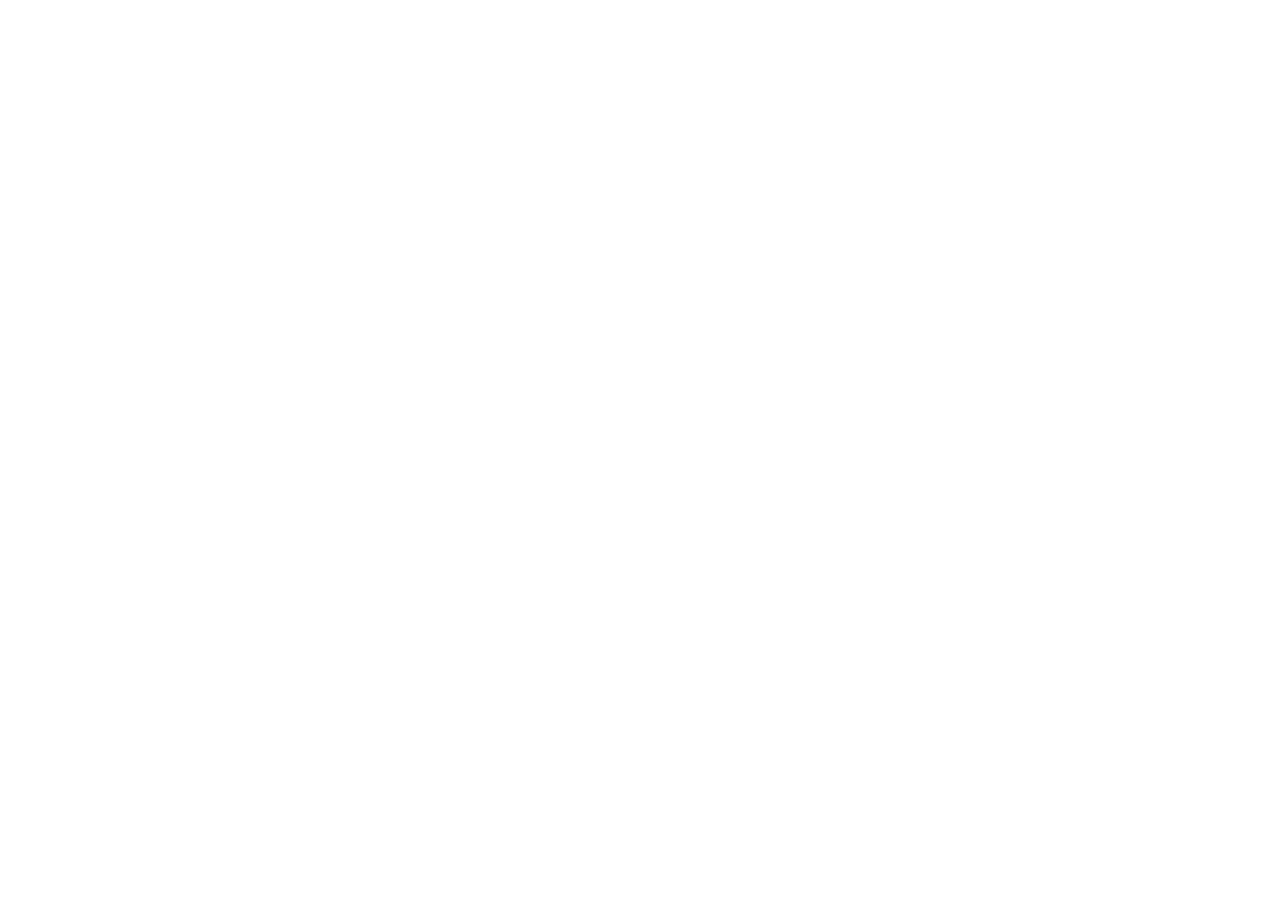
==== FaultyCalculator/index.html @ ebc7146e "files added" ====
<!DOCTYPE html>
<html lang="en">
<head>
    <meta charset="UTF-8">
    <meta name="viewport" content="width=device-width, initial-scale=1.0">
    <title>Document</title>
</head>
<body>
    <script src="script.js"></script>
</body>
</html>
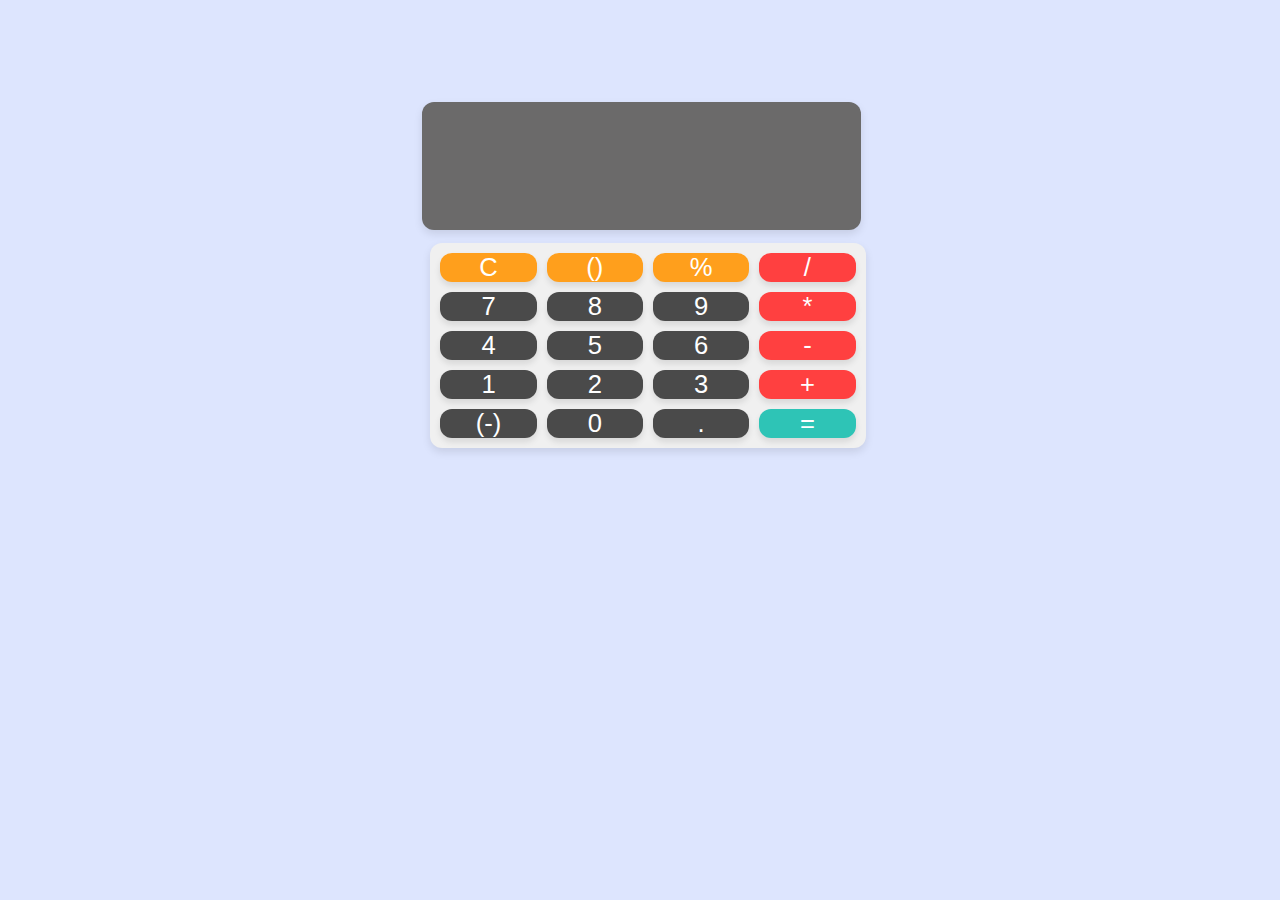
==== commit 4c4caf93: "Add html layout and css styling to calculator" ====
--- a/FaultyCalculator/index.html
+++ b/FaultyCalculator/index.html
@@ -3,9 +3,38 @@
 <head>
     <meta charset="UTF-8">
     <meta name="viewport" content="width=device-width, initial-scale=1.0">
-    <title>Document</title>
+    <title>Calculator</title>
+    <link rel="stylesheet" href="style.css">
 </head>
 <body>
-    <script src="script.js"></script>
+    <header>
+        <div class="box">
+            <input class="place" type="text">
+        </div>
+    </header>
+    <div class="section">
+        <div class="grid">
+            <button class="keys function">C</button>
+            <button class="keys function">()</button>
+            <button class="keys function">%</button>
+            <button class="keys operator">/</button>
+            <button class="keys">7</button>
+            <button class="keys">8</button>
+            <button class="keys">9</button>
+            <button class="keys operator">*</button>
+            <button class="keys">4</button>
+            <button class="keys">5</button>
+            <button class="keys">6</button>
+            <button class="keys operator">-</button>
+            <button class="keys">1</button>
+            <button class="keys">2</button>
+            <button class="keys">3</button>
+            <button class="keys operator">+</button>
+            <button class="keys">(-)</button>
+            <button class="keys">0</button>
+            <button class="keys">.</button>
+            <button class="keys equals">=</button>
+        </div>
+    </div>
 </body>
-</html>+</html>
--- a/FaultyCalculator/style.css
+++ b/FaultyCalculator/style.css
@@ -0,0 +1,115 @@
+body {
+    background-color: rgba(191, 205, 253, 0.527);
+    font-family: Arial, sans-serif;
+}
+
+.box {
+    margin: 8vw auto;
+    width: 34vw;
+}
+
+.place {
+    width: 95%;
+    height: 10vw;
+    cursor: text;
+    background-color: rgb(107, 106, 106);
+    border: none;
+    border-radius: 12px;
+    color: white;
+    font-size: 2vw;
+    padding: 0 1vw;
+    text-align: right;
+    box-shadow: 0 4px 8px rgba(0, 0, 0, 0.1);
+}
+
+.section {
+    max-width: 34vw;
+    margin: -7vw auto 0;
+    margin-left: 33vw;
+}
+
+.grid {
+    display: grid;
+    grid-template-columns: repeat(4, 1fr);
+    grid-template-rows: repeat(5, 1fr);
+    gap: 10px;
+    padding: 10px;
+    box-shadow: 0 4px 8px rgba(0, 0, 0, 0.1);
+    background-color: #f0f0f0;
+    border-radius: 12px;
+}
+
+.keys {
+    background-color: #4a4a4a;
+    border-radius: 12px;
+    border: none;
+    width: 100%;
+    height: 100%;
+    padding: 0;
+    text-align: center;
+    font-size: 2vw;
+    cursor: pointer;
+    color: white;
+    display: flex;
+    justify-content: center;
+    align-items: center;
+    box-shadow: 0 4px 6px rgba(0, 0, 0, 0.1);
+    transition: background-color 0.3s, transform 0.1s;
+}
+
+.keys:hover {
+    background-color: #6a6a6a;
+}
+
+.keys:active {
+    box-shadow: inset 0 4px 6px rgba(0, 0, 0, 0.2);
+    transform: scale(0.95);
+}
+
+.keys.function {
+    background-color: #ff9f1c;
+}
+
+.keys.operator {
+    background-color: #ff4040;
+}
+
+.keys.equals {
+    background-color: #2ec4b6;
+}
+
+.keys.equals:hover {
+    background-color: #25a8a0;
+}
+
+@media (max-width: 768px) {
+    .place {
+        height: 12vw;
+        font-size: 3vw;
+    }
+
+    .grid {
+        gap: 8px;
+        padding: 8px;
+    }
+
+    .keys {
+        font-size: 3vw;
+    }
+}
+
+@media (max-width: 480px) {
+    .place {
+        height: 15vw;
+        font-size: 4vw;
+    }
+
+    .grid {
+        gap: 5px;
+        padding: 5px;
+    }
+
+    .keys {
+        font-size: 4vw;
+    }
+}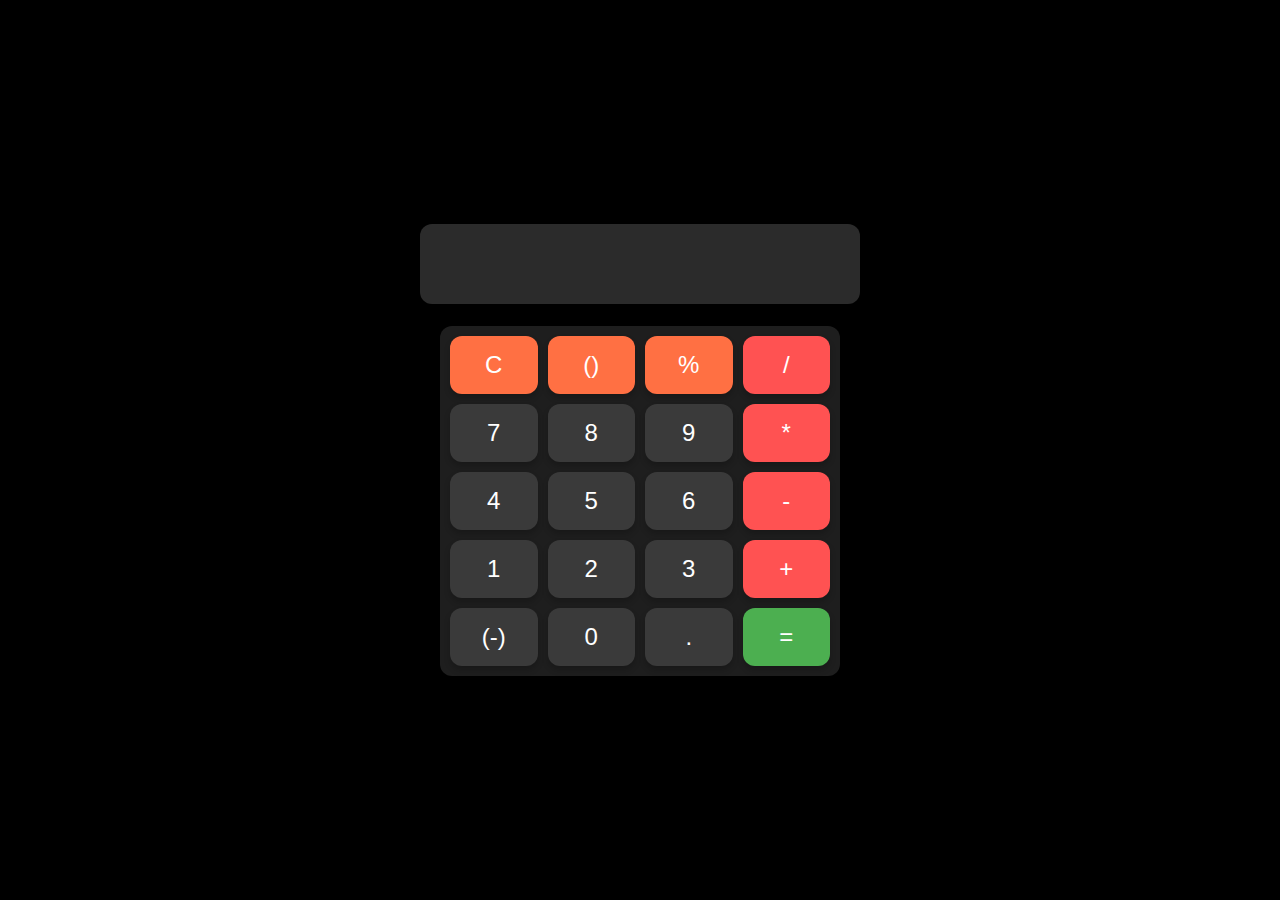
==== commit c02ddbfb: "Stylesheet Updated" ====
--- a/FaultyCalculator/index.html
+++ b/FaultyCalculator/index.html
@@ -7,11 +7,11 @@
     <link rel="stylesheet" href="style.css">
 </head>
 <body>
-    <header>
+   
         <div class="box">
             <input class="place" type="text">
-        </div>
-    </header>
+        
+    
     <div class="section">
         <div class="grid">
             <button class="keys function">C</button>
@@ -36,5 +36,6 @@
             <button class="keys equals">=</button>
         </div>
     </div>
+</div>
 </body>
 </html>
--- a/FaultyCalculator/style.css
+++ b/FaultyCalculator/style.css
@@ -1,115 +1,108 @@
 body {
-    background-color: rgba(191, 205, 253, 0.527);
+    background-color: #000000;
     font-family: Arial, sans-serif;
+    display: flex;
+    justify-content: center;
+    align-items: center;
+    height: 100vh;
+    margin: 0;
 }
 
 .box {
-    margin: 8vw auto;
-    width: 34vw;
+    display: flex;
+    flex-direction: column;
+    gap: 22px;
+    justify-content: center;
+    align-items: center;
+    width: 90%;
+    max-width: 400px;
+    margin: auto;
 }
 
 .place {
-    width: 95%;
-    height: 10vw;
+    width: 100%;
+    min-height: 60px;
     cursor: text;
-    background-color: rgb(107, 106, 106);
+    background-color: #2b2b2b;
     border: none;
     border-radius: 12px;
     color: white;
-    font-size: 2vw;
-    padding: 0 1vw;
+    font-size: 2rem;
+    padding: 10px 20px;
     text-align: right;
-    box-shadow: 0 4px 8px rgba(0, 0, 0, 0.1);
+   
 }
 
 .section {
-    max-width: 34vw;
-    margin: -7vw auto 0;
-    margin-left: 33vw;
+    width: 100%;
 }
 
 .grid {
     display: grid;
     grid-template-columns: repeat(4, 1fr);
-    grid-template-rows: repeat(5, 1fr);
-    gap: 10px;
+    grid-gap: 10px;
     padding: 10px;
-    box-shadow: 0 4px 8px rgba(0, 0, 0, 0.1);
-    background-color: #f0f0f0;
+    background-color: #1e1e1e;
     border-radius: 12px;
+    box-shadow: 0 4px 8px rgba(0, 0, 0, 0.5);
 }
 
 .keys {
-    background-color: #4a4a4a;
+    background-color: #3a3a3a;
     border-radius: 12px;
     border: none;
-    width: 100%;
-    height: 100%;
-    padding: 0;
+    padding: 15px;
     text-align: center;
-    font-size: 2vw;
+    font-size: 1.5rem;
     cursor: pointer;
     color: white;
     display: flex;
     justify-content: center;
     align-items: center;
-    box-shadow: 0 4px 6px rgba(0, 0, 0, 0.1);
+    box-shadow: 0 4px 6px rgba(0, 0, 0, 0.2);
     transition: background-color 0.3s, transform 0.1s;
 }
 
 .keys:hover {
-    background-color: #6a6a6a;
+    background-color: #4a4a4a;
 }
 
 .keys:active {
-    box-shadow: inset 0 4px 6px rgba(0, 0, 0, 0.2);
+    box-shadow: inset 0 4px 6px rgba(0, 0, 0, 0.3);
     transform: scale(0.95);
 }
 
 .keys.function {
-    background-color: #ff9f1c;
+    background-color: #ff7043;
+}
+
+.keys.function:hover {
+    background-color: #ff8a65;
 }
 
 .keys.operator {
-    background-color: #ff4040;
+    background-color: #ff5252;
+}
+
+.keys.operator:hover {
+    background-color: #ff7961;
 }
 
 .keys.equals {
-    background-color: #2ec4b6;
+    background-color: #4caf50;
 }
 
 .keys.equals:hover {
-    background-color: #25a8a0;
+    background-color: #66bb6a;
 }
 
-@media (max-width: 768px) {
+@media (max-width: 600px) {
     .place {
-        height: 12vw;
-        font-size: 3vw;
-    }
-
-    .grid {
-        gap: 8px;
-        padding: 8px;
+        font-size: 1.5rem;
     }
 
     .keys {
-        font-size: 3vw;
+        font-size: 1.25rem;
+        padding: 10px;
     }
 }
-
-@media (max-width: 480px) {
-    .place {
-        height: 15vw;
-        font-size: 4vw;
-    }
-
-    .grid {
-        gap: 5px;
-        padding: 5px;
-    }
-
-    .keys {
-        font-size: 4vw;
-    }
-}